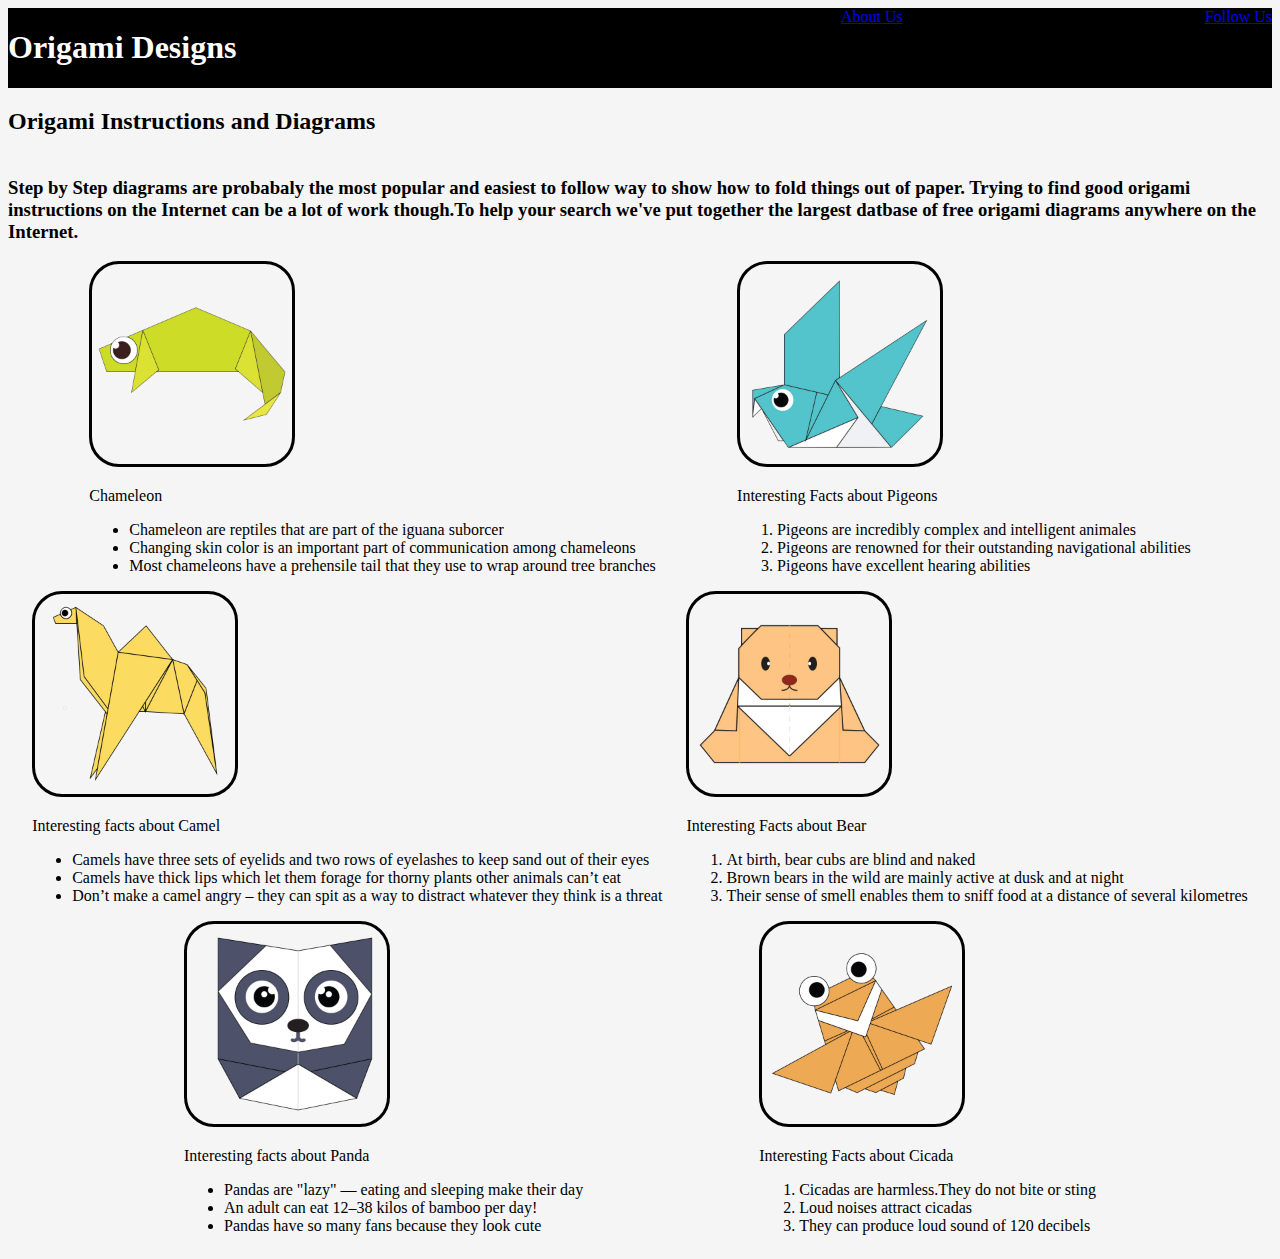
==== index.html @ af72a14b "Add files via upload" ====
<!DOCTYPE html>
    <html>
        <head>
            <title>Origami Designs</title>
            <link rel ="stylesheet" type="text/css" href="style.css"/>
        </head>

        <body>

            <div class="header">
            
            <div><h1>Origami Designs</h1></div>
            <div class="menu"></div>
            <div><a href="about.html">About Us</a></div>
            <div><a href="followus.html">Follow Us</a></div>
            </div>
            </div>
            <div class="bodyimg">
            <h2>
                Origami Instructions and Diagrams
            </h2>
            <h3><br>
            Step by Step diagrams are probabaly the most popular and easiest to follow way to
            show how to fold things out of paper.
            Trying to find good origami instructions on the Internet can be a lot of work though.To
            help your search we've put together the largest datbase of free origami diagrams
            anywhere on the Internet.
            </h3>
            </div>

            <div class="grid">
                <div class="origami">
                
            
            <a href="http://origami.me/chameleon/">
            <img src="images/chameleon.png" width="200px" height="200px"></a>
            <p>Chameleon</p>
            <ul>
                <li>Chameleon are reptiles that are part of the iguana suborcer</li>
                <li>Changing skin color is an important part of communication among chameleons</li>
                <li>Most chameleons have a prehensile tail that they use to wrap around tree branches</li>
            </ul>
            </div>

            <div class="origami">
            <a href="http://origami.me/pigeon/">
            <img src="images/pigeon.png" width=200px height=200px></a>
            <p>Interesting Facts about Pigeons</p>
            <ol>
                <li>Pigeons are incredibly complex and intelligent animales</li>
                <li>Pigeons are renowned for their outstanding navigational abilities</li>
                <li>Pigeons have excellent hearing abilities</li>
            </ol>
            </div>

            <div class="origami">
            <a href="http://origami.me/camel/">
            <img src="images/camel.png" width="200px" height="200px"></a>
            <p>Interesting facts about Camel</p>
            <ul>
                <li>Camels have three sets of eyelids and two rows of eyelashes to keep sand out of their eyes</li>
                <li>Camels have thick lips which let them forage for thorny plants other animals can’t eat</li>
                <li>Don’t make a camel angry – they can spit as a way to distract whatever they think is a threat</li>
            </ul>
            </div>

            <div class="origami">
            <a href="http://origami.me/teddy-bear/">
            <img src="images/teddy.png" width=200px height=200px></a>
            <p>Interesting Facts about Bear</p>
            <ol>
                <li>At birth, bear cubs are blind and naked</li>
                <li>Brown bears in the wild are mainly active at dusk and at night</li>
                <li>Their sense of smell enables them to sniff food at a distance of several kilometres</li>
            </ol>
            </div>

            <div class="origami">
            <a href="http://origami.me/panda/">
            <img src="images/panda.png" width="200px" height="200px"></a>
            <p>Interesting facts about Panda</p>
            <ul>
                <li>Pandas are "lazy" — eating and sleeping make their day</li>
                <li>An adult can eat 12–38 kilos of bamboo per day!</li>
                <li>Pandas have so many fans because they look cute</li>
            </ul>
            </div>

            <div class="origami">
            <a href="http://origami.me/flying-cicada/">
            <img src="images/cicada.png" width=200px height=200px></a>
            <p>Interesting Facts about Cicada</p>
            <ol>
                <li>Cicadas are harmless.They do not bite or sting</li>
                <li>Loud noises attract cicadas</li>
                <li>They can produce loud sound of 120 decibels</li>
            </ol>
            </div>
            </div>

        </body>
    </html>
---- style.css ----
body{
    background-color:whitesmoke;
    
}
h1{
    color:#ffffff;
}
img{
    border:black solid;
    border-radius:30px;
    
}
.header{
    background-color: black;
    display:flex;
    justify-content:space-between;
}
.grid{
    display:flex;
    flex-wrap: wrap;
    justify-content: space-evenly;
 
}
.menu{
    text-align: center;
    display:flex;
    justify-content: space-between;
    background-color: black;
    font-size: 20px;
    font-family:sans-serif;
    font-weight: 400;
    color:white;
}
.site-description{
    display:flex;
    flex-direction:column;
    justify-content: first baseline;
}
.p{
    text-align: center;
}
.ul{
    text-align: center;
}
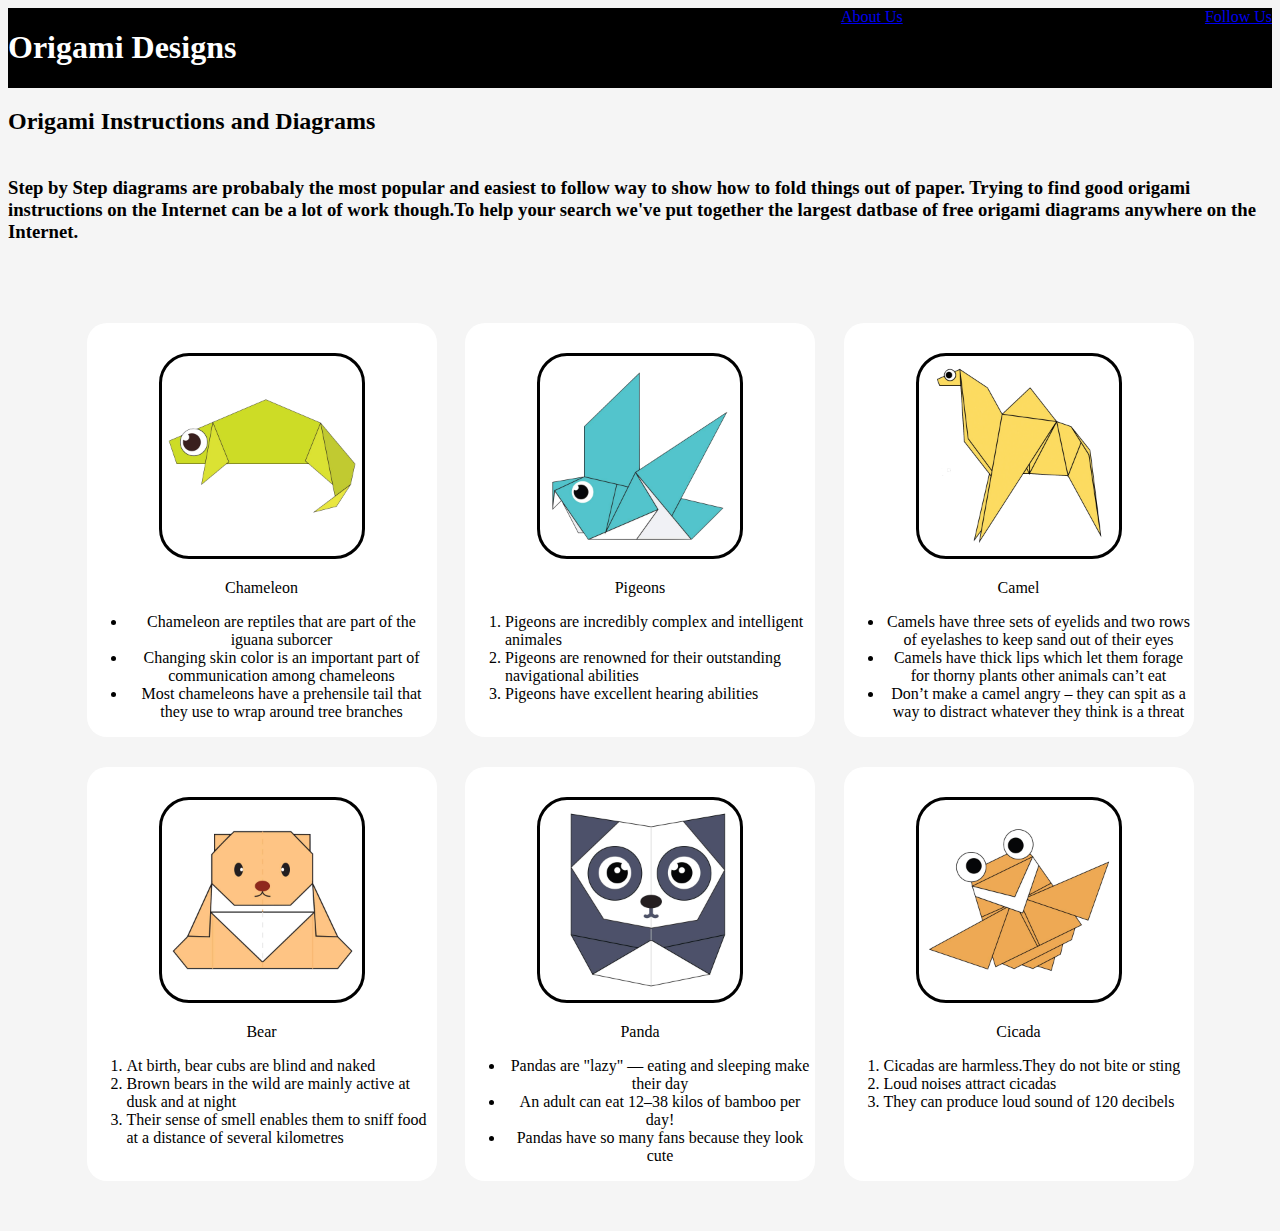
==== commit f7b06086: "Add files via upload" ====
--- a/index.html
+++ b/index.html
@@ -29,12 +29,13 @@
             </div>
 
             <div class="grid">
-                <div class="origami">
-                
+            <div class="origami">
+            <center>
             
             <a href="http://origami.me/chameleon/">
             <img src="images/chameleon.png" width="200px" height="200px"></a>
             <p>Chameleon</p>
+            </center>
             <ul>
                 <li>Chameleon are reptiles that are part of the iguana suborcer</li>
                 <li>Changing skin color is an important part of communication among chameleons</li>
@@ -43,9 +44,11 @@
             </div>
 
             <div class="origami">
+            <center>
             <a href="http://origami.me/pigeon/">
             <img src="images/pigeon.png" width=200px height=200px></a>
-            <p>Interesting Facts about Pigeons</p>
+            <p>Pigeons</p>
+            </center>
             <ol>
                 <li>Pigeons are incredibly complex and intelligent animales</li>
                 <li>Pigeons are renowned for their outstanding navigational abilities</li>
@@ -54,9 +57,11 @@
             </div>
 
             <div class="origami">
+            <center>
             <a href="http://origami.me/camel/">
             <img src="images/camel.png" width="200px" height="200px"></a>
-            <p>Interesting facts about Camel</p>
+            <p>Camel</p>
+            </center>
             <ul>
                 <li>Camels have three sets of eyelids and two rows of eyelashes to keep sand out of their eyes</li>
                 <li>Camels have thick lips which let them forage for thorny plants other animals can’t eat</li>
@@ -65,9 +70,11 @@
             </div>
 
             <div class="origami">
+            <center>
             <a href="http://origami.me/teddy-bear/">
             <img src="images/teddy.png" width=200px height=200px></a>
-            <p>Interesting Facts about Bear</p>
+            <p>Bear</p>
+            </center>
             <ol>
                 <li>At birth, bear cubs are blind and naked</li>
                 <li>Brown bears in the wild are mainly active at dusk and at night</li>
@@ -76,9 +83,11 @@
             </div>
 
             <div class="origami">
+            <center>
             <a href="http://origami.me/panda/">
             <img src="images/panda.png" width="200px" height="200px"></a>
-            <p>Interesting facts about Panda</p>
+            <p>Panda</p>
+            </center>
             <ul>
                 <li>Pandas are "lazy" — eating and sleeping make their day</li>
                 <li>An adult can eat 12–38 kilos of bamboo per day!</li>
@@ -87,9 +96,11 @@
             </div>
 
             <div class="origami">
+            <center>
             <a href="http://origami.me/flying-cicada/">
             <img src="images/cicada.png" width=200px height=200px></a>
-            <p>Interesting Facts about Cicada</p>
+            <p>Cicada</p>
+            </center>
             <ol>
                 <li>Cicadas are harmless.They do not bite or sting</li>
                 <li>Loud noises attract cicadas</li>
--- a/style.css
+++ b/style.css
@@ -8,6 +8,7 @@
 img{
     border:black solid;
     border-radius:30px;
+    margin-top: 30px;
     
 }
 .header{
@@ -19,7 +20,7 @@
     display:flex;
     flex-wrap: wrap;
     justify-content: space-evenly;
- 
+    margin:50px;
 }
 .menu{
     text-align: center;
@@ -36,9 +37,17 @@
     flex-direction:column;
     justify-content: first baseline;
 }
-.p{
+p{
     text-align: center;
 }
-.ul{
+ul{
     text-align: center;
 }
+.origami{
+    border-radius: 20px;
+    background-color: #ffffff;
+    width: 350px;
+    font-family:verdana;
+    margin-top: 30px;
+
+}
